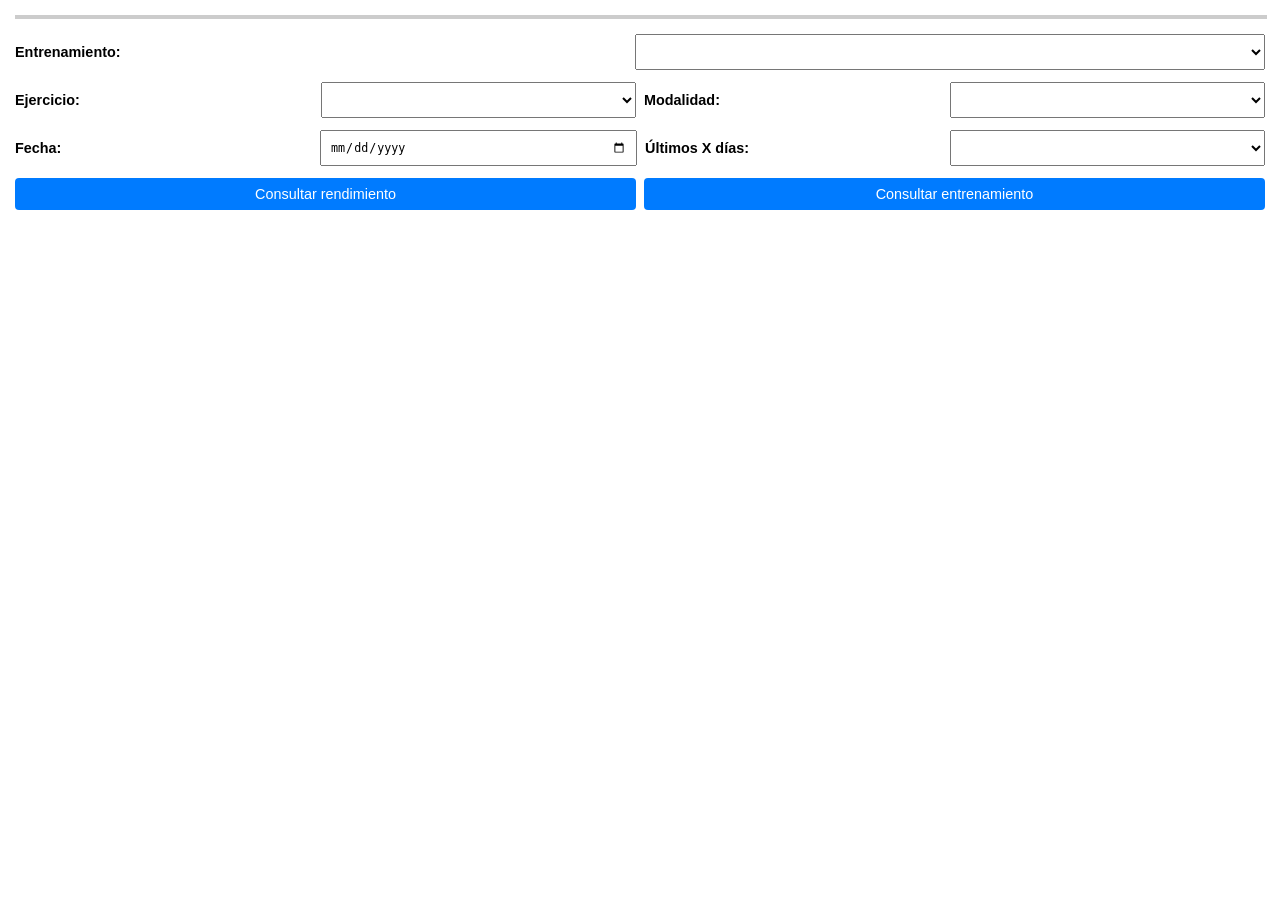
==== Consulta.html @ db78ca84 "Create Consulta.html" ====
<!DOCTYPE html>
<html lang="es">
<head>
  <meta charset="UTF-8">
  <meta name="viewport" content="width=device-width, initial-scale=1.0">
  <title>Consulta de Entrenamientos</title>
  <style>
    body {
      font-family: Arial, sans-serif;
      margin: 0;
      padding: 15px;
      box-sizing: border-box;
    }

    .viewers-container {
      display: flex;
      flex-direction: column;
      width: 100%;
      margin-bottom: 15px;
    }

    iframe {
      width: 100%;
      border: 1px solid #ccc;
      transition: height 0.3s ease;
    }

    .form-section {
      display: flex;
      flex-direction: column;
      gap: 12px;
    }

    .row {
      display: flex;
      gap: 8px;
      align-items: center;
    }

    .row > * {
      flex: 1;
    }

    label {
      font-weight: bold;
      font-size: 0.9em;
    }

    select, input, button {
      padding: 8px;
      font-size: 0.9em;
      box-sizing: border-box;
    }

    button {
      cursor: pointer;
      background-color: #007bff;
      color: white;
      border: none;
      border-radius: 4px;
    }

    button:hover {
      background-color: #0056b3;
    }
  </style>
</head>
<body>

  <!-- Visores para Gráfico y Tabla -->
  <div class="viewers-container">
    <iframe id="grafico" src="about:blank" style="height: 0px;"></iframe>
    <iframe id="tabla" src="about:blank" style="height: 0px;"></iframe>
  </div>

  <div class="form-section">
    <!-- Fila 1: Entrenamiento -->
    <div class="row">
      <label>Entrenamiento:</label>
      <select id="entrenamiento">
        <option value=""></option>
        <option value="Fuerza">Fuerza</option>
        <option value="Cardio">Cardio</option>
      </select>
    </div>

    <!-- Fila 2: Ejercicio y Modalidad -->
    <div class="row">
      <label>Ejercicio:</label>
      <select id="ejercicio"></select>
      
      <label>Modalidad:</label>
      <select id="modalidad2"></select>
    </div>

    <!-- Fila 3: Fecha y Últimos X Días -->
    <div class="row">
      <label>Fecha:</label>
      <input type="date" id="datePicker1">

      <label>Últimos X días:</label>
      <select id="xDays">
        <option value=""></option>
        <option value="7">7</option>
        <option value="14">14</option>
        <option value="30">30</option>
        <option value="90">90</option>
        <option value="180">180</option>
        <option value="365">365</option>
      </select>
    </div>

    <!-- Fila 4: Botones de Consulta -->
    <div class="row">
      <button id="consultarRendimiento">Consultar rendimiento</button>
      <button id="consultarEntrenamiento">Consultar entrenamiento</button>
    </div>
  </div>

  <script src="consulta.js"></script>
</body>
</html>
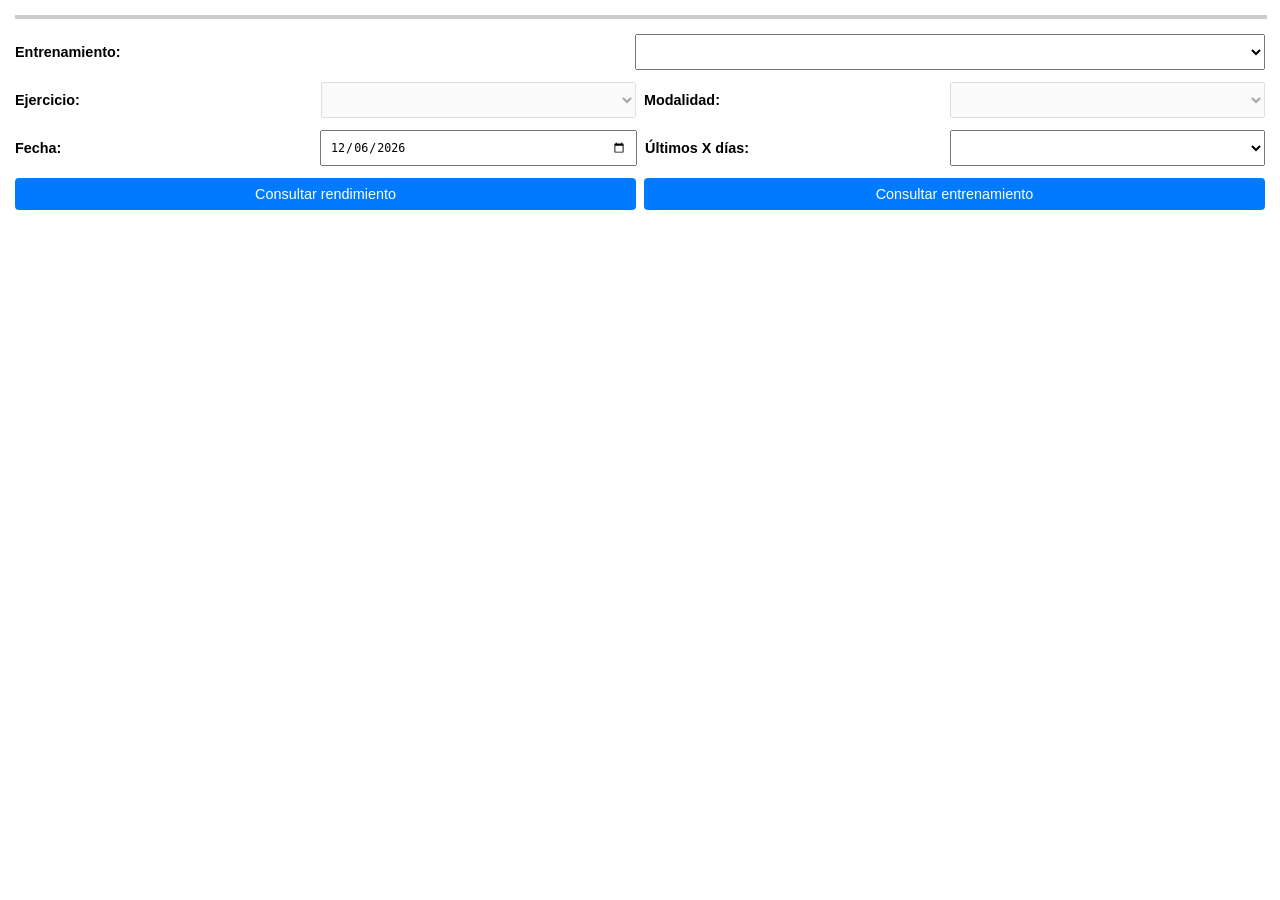
==== commit 6cbeb47a: "Disable select elements and update button ID Updated select elements to be disabled and modified but" ====
--- a/Consulta.html
+++ b/Consulta.html
@@ -87,10 +87,10 @@
     <!-- Fila 2: Ejercicio y Modalidad -->
     <div class="row">
       <label>Ejercicio:</label>
-      <select id="ejercicio"></select>
+      <select id="ejercicio" disabled></select>
       
       <label>Modalidad:</label>
-      <select id="modalidad2"></select>
+      <select id="modalidad2" disabled></select>
     </div>
 
     <!-- Fila 3: Fecha y Últimos X Días -->
@@ -113,10 +113,178 @@
     <!-- Fila 4: Botones de Consulta -->
     <div class="row">
       <button id="consultarRendimiento">Consultar rendimiento</button>
-      <button id="consultarEntrenamiento">Consultar entrenamiento</button>
+      <button id="consultar_entrenamiento">Consultar entrenamiento</button>
     </div>
   </div>
 
-  <script src="consulta.js"></script>
+  <script>
+    // --- SIMULACIÓN DE TINYDB (LocalStorage) Y VARIABLES GLOBALES ---
+    const TinyDB = {
+      getValue: (key, defaultValue = "") => localStorage.getItem(key) || defaultValue,
+      storeValue: (key, value) => localStorage.setItem(key, value)
+    };
+
+    let globalName = "";
+
+    // URLs de Web Services y WebViewers
+    const SCRIPT_URL_POST = "https://script.google.com/macros/s/AKfycbxMfiseKw7Fh810OIbEPnGrNZa-ZviQ7XYUifrdrk7lxfHdjODFPRzw0QmLehMKnicI/exec";
+    const URL_GRAFICO = "https://alexjusto96-cloud.github.io/Grafico-2/?nocache=12345";
+    const URL_TABLA_ENTRENAMIENTO = "https://script.google.com/macros/s/AKfycbwwDr2VQiWfA4BlgfWWauqzy4RQ-NAcFoQXuuyU4nSXPJU0C1V30Ba-GxzR8drJU7nE/exec";
+    const URL_TABLA_RENDIMIENTO = "https://script.google.com/macros/s/AKfycbxms-4qo1yqX4lK3lw73tMOqBICXn_2LEmvVnmgIkOTFD7LItZm_KOkew0HO6j2BXA/exec";
+
+    // --- INICIALIZACIÓN ---
+    document.addEventListener("DOMContentLoaded", () => {
+      globalName = TinyDB.getValue("Usuario", "");
+      inicializarFecha();
+      bindEvents();
+      actualizarEstadoSelects();
+    });
+
+    function inicializarFecha() {
+      const now = new Date();
+      const year = now.getFullYear();
+      const month = String(now.getMonth() + 1).padStart(2, "0");
+      const day = String(now.getDate()).padStart(2, "0");
+      
+      document.getElementById("datePicker1").value = `${year}-${month}-${day}`;
+    }
+
+    // --- MANEJO DE EVENTOS ---
+    function bindEvents() {
+      document.getElementById("entrenamiento").addEventListener("change", alSeleccionarEntrenamiento);
+      document.getElementById("ejercicio").addEventListener("change", alSeleccionarEjercicio);
+      document.getElementById("consultar_entrenamiento").addEventListener("click", ejecutarConsultaEntrenamiento);
+      document.getElementById("consultarRendimiento").addEventListener("click", ejecutarConsultaRendimiento);
+    }
+
+    function actualizarEstadoSelects() {
+      const entrenamientoVal = document.getElementById("entrenamiento").value;
+      const ejercicioVal = document.getElementById("ejercicio").value;
+
+      const selectEjercicio = document.getElementById("ejercicio");
+      const selectModalidad = document.getElementById("modalidad2");
+
+      selectEjercicio.disabled = entrenamientoVal === "";
+      selectModalidad.disabled = ejercicioVal === "" || selectEjercicio.disabled;
+    }
+
+    // Bloque: Entrenamiento.AfterPicking
+    function alSeleccionarEntrenamiento() {
+      const entrenamientoVal = document.getElementById("entrenamiento").value;
+      const selectEjercicio = document.getElementById("ejercicio");
+      const selectModalidad = document.getElementById("modalidad2");
+
+      selectEjercicio.innerHTML = '<option value=""></option>';
+      selectModalidad.innerHTML = '<option value=""></option>';
+
+      if (entrenamientoVal === "Fuerza") {
+        const ejerciciosGuardados = JSON.parse(TinyDB.getValue("Ejercicio", "[]"));
+        poblarSelect(selectEjercicio, ejerciciosGuardados);
+      } else if (entrenamientoVal === "Cardio") {
+        poblarSelect(selectEjercicio, ["Carrera", "Ciclismo"]);
+      }
+
+      actualizarEstadoSelects();
+    }
+
+    // Bloque: Ejercicio.AfterPicking
+    function alSeleccionarEjercicio() {
+      const entrenamientoVal = document.getElementById("entrenamiento").value;
+      const ejercicioVal = document.getElementById("ejercicio").value;
+      const selectModalidad = document.getElementById("modalidad2");
+
+      selectModalidad.innerHTML = '<option value=""></option>';
+
+      if (entrenamientoVal === "Fuerza") {
+        const modalidadesFuerza = JSON.parse(TinyDB.getValue("ModalidadFuerza", "[]"));
+        poblarSelect(selectModalidad, modalidadesFuerza);
+      } else if (entrenamientoVal === "Cardio") {
+        if (ejercicioVal === "Carrera") {
+          const opcionesCarrera = JSON.parse(TinyDB.getValue("Carrera", "[]"));
+          poblarSelect(selectModalidad, opcionesCarrera);
+        } else if (ejercicioVal === "Ciclismo") {
+          const opcionesCiclismo = JSON.parse(TinyDB.getValue("Ciclismo", "[]"));
+          poblarSelect(selectModalidad, opcionesCiclismo);
+        }
+      }
+
+      actualizarEstadoSelects();
+    }
+
+    // Bloque: Consultar_entrenamiento.Click
+    function ejecutarConsultaEntrenamiento() {
+      enviarPeticionWebPost(() => {
+        const iframeGrafico = document.getElementById("grafico");
+        const iframeTabla = document.getElementById("tabla");
+
+        iframeTabla.src = URL_TABLA_ENTRENAMIENTO;
+        
+        iframeGrafico.style.height = "0px";
+        iframeTabla.style.height = "500px";
+      });
+    }
+
+    // Bloque: Consultar_rendimiento.Click
+    function ejecutarConsultaRendimiento() {
+      const fecha = document.getElementById("datePicker1").value;
+      const entrenamiento = document.getElementById("entrenamiento").value;
+      const ejercicio = document.getElementById("ejercicio").value;
+
+      if (fecha !== "" && entrenamiento !== "" && ejercicio !== "") {
+        enviarPeticionWebPost(() => {
+          const iframeGrafico = document.getElementById("grafico");
+          const iframeTabla = document.getElementById("tabla");
+
+          iframeGrafico.src = URL_GRAFICO;
+          
+          setTimeout(() => {
+            iframeTabla.src = URL_TABLA_RENDIMIENTO;
+          }, 500);
+
+          iframeGrafico.style.height = "250px";
+          iframeTabla.style.height = "250px";
+        });
+      } else {
+        alert("Comprobar campos");
+      }
+    }
+
+    // --- PETICIÓN HTTP ---
+    function enviarPeticionWebPost(onSuccess) {
+      const params = new URLSearchParams({
+        "name": globalName,
+        "date": document.getElementById("datePicker1").value,
+        "textbox": document.getElementById("xDays").value,
+        "lp1": document.getElementById("entrenamiento").value,
+        "lp2": document.getElementById("ejercicio").value,
+        "lp3": document.getElementById("modalidad2").value
+      });
+
+      fetch(SCRIPT_URL_POST, {
+        method: "POST",
+        headers: {
+          "Content-Type": "application/x-www-form-urlencoded"
+        },
+        body: params.toString()
+      })
+      .then(() => {
+        if (onSuccess) onSuccess();
+      })
+      .catch(err => {
+        console.error("Error en la solicitud Web1:", err);
+        if (onSuccess) onSuccess();
+      });
+    }
+
+    // --- UTILIDADES ---
+    function poblarSelect(selectElement, opciones) {
+      opciones.forEach(opt => {
+        const option = document.createElement("option");
+        option.value = opt;
+        option.textContent = opt;
+        selectElement.appendChild(option);
+      });
+    }
+  </script>
 </body>
 </html>
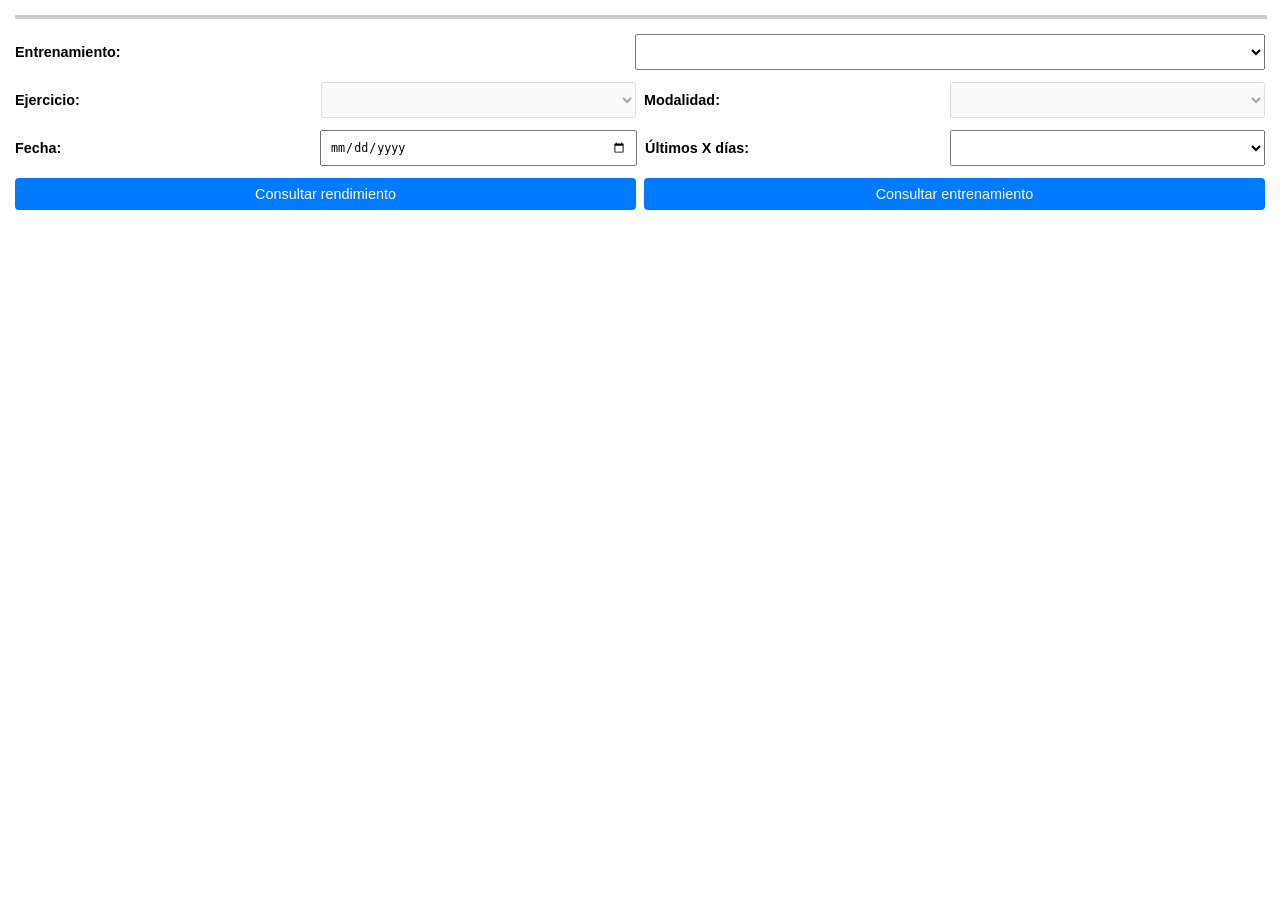
==== commit bd0f269e: "Refactor JavaScript to external file Removed inline JavaScript code for better organization and main" ====
--- a/Consulta.html
+++ b/Consulta.html
@@ -117,174 +117,7 @@
     </div>
   </div>
 
-  <script>
-    // --- SIMULACIÓN DE TINYDB (LocalStorage) Y VARIABLES GLOBALES ---
-    const TinyDB = {
-      getValue: (key, defaultValue = "") => localStorage.getItem(key) || defaultValue,
-      storeValue: (key, value) => localStorage.setItem(key, value)
-    };
-
-    let globalName = "";
-
-    // URLs de Web Services y WebViewers
-    const SCRIPT_URL_POST = "https://script.google.com/macros/s/AKfycbxMfiseKw7Fh810OIbEPnGrNZa-ZviQ7XYUifrdrk7lxfHdjODFPRzw0QmLehMKnicI/exec";
-    const URL_GRAFICO = "https://alexjusto96-cloud.github.io/Grafico-2/?nocache=12345";
-    const URL_TABLA_ENTRENAMIENTO = "https://script.google.com/macros/s/AKfycbwwDr2VQiWfA4BlgfWWauqzy4RQ-NAcFoQXuuyU4nSXPJU0C1V30Ba-GxzR8drJU7nE/exec";
-    const URL_TABLA_RENDIMIENTO = "https://script.google.com/macros/s/AKfycbxms-4qo1yqX4lK3lw73tMOqBICXn_2LEmvVnmgIkOTFD7LItZm_KOkew0HO6j2BXA/exec";
-
-    // --- INICIALIZACIÓN ---
-    document.addEventListener("DOMContentLoaded", () => {
-      globalName = TinyDB.getValue("Usuario", "");
-      inicializarFecha();
-      bindEvents();
-      actualizarEstadoSelects();
-    });
-
-    function inicializarFecha() {
-      const now = new Date();
-      const year = now.getFullYear();
-      const month = String(now.getMonth() + 1).padStart(2, "0");
-      const day = String(now.getDate()).padStart(2, "0");
-      
-      document.getElementById("datePicker1").value = `${year}-${month}-${day}`;
-    }
-
-    // --- MANEJO DE EVENTOS ---
-    function bindEvents() {
-      document.getElementById("entrenamiento").addEventListener("change", alSeleccionarEntrenamiento);
-      document.getElementById("ejercicio").addEventListener("change", alSeleccionarEjercicio);
-      document.getElementById("consultar_entrenamiento").addEventListener("click", ejecutarConsultaEntrenamiento);
-      document.getElementById("consultarRendimiento").addEventListener("click", ejecutarConsultaRendimiento);
-    }
-
-    function actualizarEstadoSelects() {
-      const entrenamientoVal = document.getElementById("entrenamiento").value;
-      const ejercicioVal = document.getElementById("ejercicio").value;
-
-      const selectEjercicio = document.getElementById("ejercicio");
-      const selectModalidad = document.getElementById("modalidad2");
-
-      selectEjercicio.disabled = entrenamientoVal === "";
-      selectModalidad.disabled = ejercicioVal === "" || selectEjercicio.disabled;
-    }
-
-    // Bloque: Entrenamiento.AfterPicking
-    function alSeleccionarEntrenamiento() {
-      const entrenamientoVal = document.getElementById("entrenamiento").value;
-      const selectEjercicio = document.getElementById("ejercicio");
-      const selectModalidad = document.getElementById("modalidad2");
-
-      selectEjercicio.innerHTML = '<option value=""></option>';
-      selectModalidad.innerHTML = '<option value=""></option>';
-
-      if (entrenamientoVal === "Fuerza") {
-        const ejerciciosGuardados = JSON.parse(TinyDB.getValue("Ejercicio", "[]"));
-        poblarSelect(selectEjercicio, ejerciciosGuardados);
-      } else if (entrenamientoVal === "Cardio") {
-        poblarSelect(selectEjercicio, ["Carrera", "Ciclismo"]);
-      }
-
-      actualizarEstadoSelects();
-    }
-
-    // Bloque: Ejercicio.AfterPicking
-    function alSeleccionarEjercicio() {
-      const entrenamientoVal = document.getElementById("entrenamiento").value;
-      const ejercicioVal = document.getElementById("ejercicio").value;
-      const selectModalidad = document.getElementById("modalidad2");
-
-      selectModalidad.innerHTML = '<option value=""></option>';
-
-      if (entrenamientoVal === "Fuerza") {
-        const modalidadesFuerza = JSON.parse(TinyDB.getValue("ModalidadFuerza", "[]"));
-        poblarSelect(selectModalidad, modalidadesFuerza);
-      } else if (entrenamientoVal === "Cardio") {
-        if (ejercicioVal === "Carrera") {
-          const opcionesCarrera = JSON.parse(TinyDB.getValue("Carrera", "[]"));
-          poblarSelect(selectModalidad, opcionesCarrera);
-        } else if (ejercicioVal === "Ciclismo") {
-          const opcionesCiclismo = JSON.parse(TinyDB.getValue("Ciclismo", "[]"));
-          poblarSelect(selectModalidad, opcionesCiclismo);
-        }
-      }
-
-      actualizarEstadoSelects();
-    }
-
-    // Bloque: Consultar_entrenamiento.Click
-    function ejecutarConsultaEntrenamiento() {
-      enviarPeticionWebPost(() => {
-        const iframeGrafico = document.getElementById("grafico");
-        const iframeTabla = document.getElementById("tabla");
-
-        iframeTabla.src = URL_TABLA_ENTRENAMIENTO;
-        
-        iframeGrafico.style.height = "0px";
-        iframeTabla.style.height = "500px";
-      });
-    }
-
-    // Bloque: Consultar_rendimiento.Click
-    function ejecutarConsultaRendimiento() {
-      const fecha = document.getElementById("datePicker1").value;
-      const entrenamiento = document.getElementById("entrenamiento").value;
-      const ejercicio = document.getElementById("ejercicio").value;
-
-      if (fecha !== "" && entrenamiento !== "" && ejercicio !== "") {
-        enviarPeticionWebPost(() => {
-          const iframeGrafico = document.getElementById("grafico");
-          const iframeTabla = document.getElementById("tabla");
-
-          iframeGrafico.src = URL_GRAFICO;
-          
-          setTimeout(() => {
-            iframeTabla.src = URL_TABLA_RENDIMIENTO;
-          }, 500);
-
-          iframeGrafico.style.height = "250px";
-          iframeTabla.style.height = "250px";
-        });
-      } else {
-        alert("Comprobar campos");
-      }
-    }
-
-    // --- PETICIÓN HTTP ---
-    function enviarPeticionWebPost(onSuccess) {
-      const params = new URLSearchParams({
-        "name": globalName,
-        "date": document.getElementById("datePicker1").value,
-        "textbox": document.getElementById("xDays").value,
-        "lp1": document.getElementById("entrenamiento").value,
-        "lp2": document.getElementById("ejercicio").value,
-        "lp3": document.getElementById("modalidad2").value
-      });
-
-      fetch(SCRIPT_URL_POST, {
-        method: "POST",
-        headers: {
-          "Content-Type": "application/x-www-form-urlencoded"
-        },
-        body: params.toString()
-      })
-      .then(() => {
-        if (onSuccess) onSuccess();
-      })
-      .catch(err => {
-        console.error("Error en la solicitud Web1:", err);
-        if (onSuccess) onSuccess();
-      });
-    }
-
-    // --- UTILIDADES ---
-    function poblarSelect(selectElement, opciones) {
-      opciones.forEach(opt => {
-        const option = document.createElement("option");
-        option.value = opt;
-        option.textContent = opt;
-        selectElement.appendChild(option);
-      });
-    }
-  </script>
+  <!-- Enlace al archivo JavaScript externo -->
+  <script src="consulta.js"></script>
 </body>
 </html>
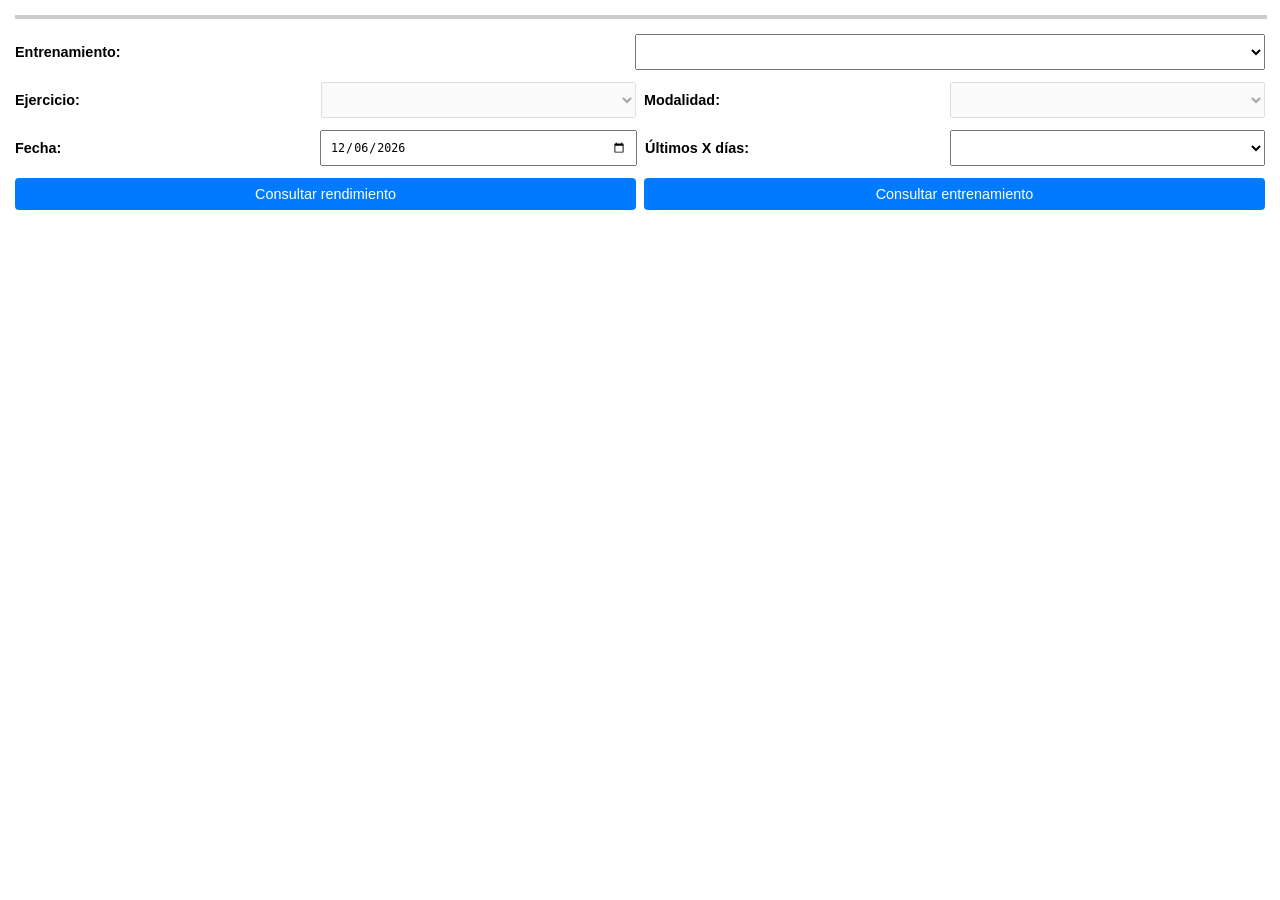
==== commit b7d86395: "Rename script source from consulta.js to Consulta.js" ====
--- a/Consulta.html
+++ b/Consulta.html
@@ -113,11 +113,11 @@
     <!-- Fila 4: Botones de Consulta -->
     <div class="row">
       <button id="consultarRendimiento">Consultar rendimiento</button>
-      <button id="consultar_entrenamiento">Consultar entrenamiento</button>
+      <button id="consultarEntrenamiento">Consultar entrenamiento</button>
     </div>
   </div>
 
   <!-- Enlace al archivo JavaScript externo -->
-  <script src="consulta.js"></script>
+  <script src="Consulta.js"></script>
 </body>
 </html>
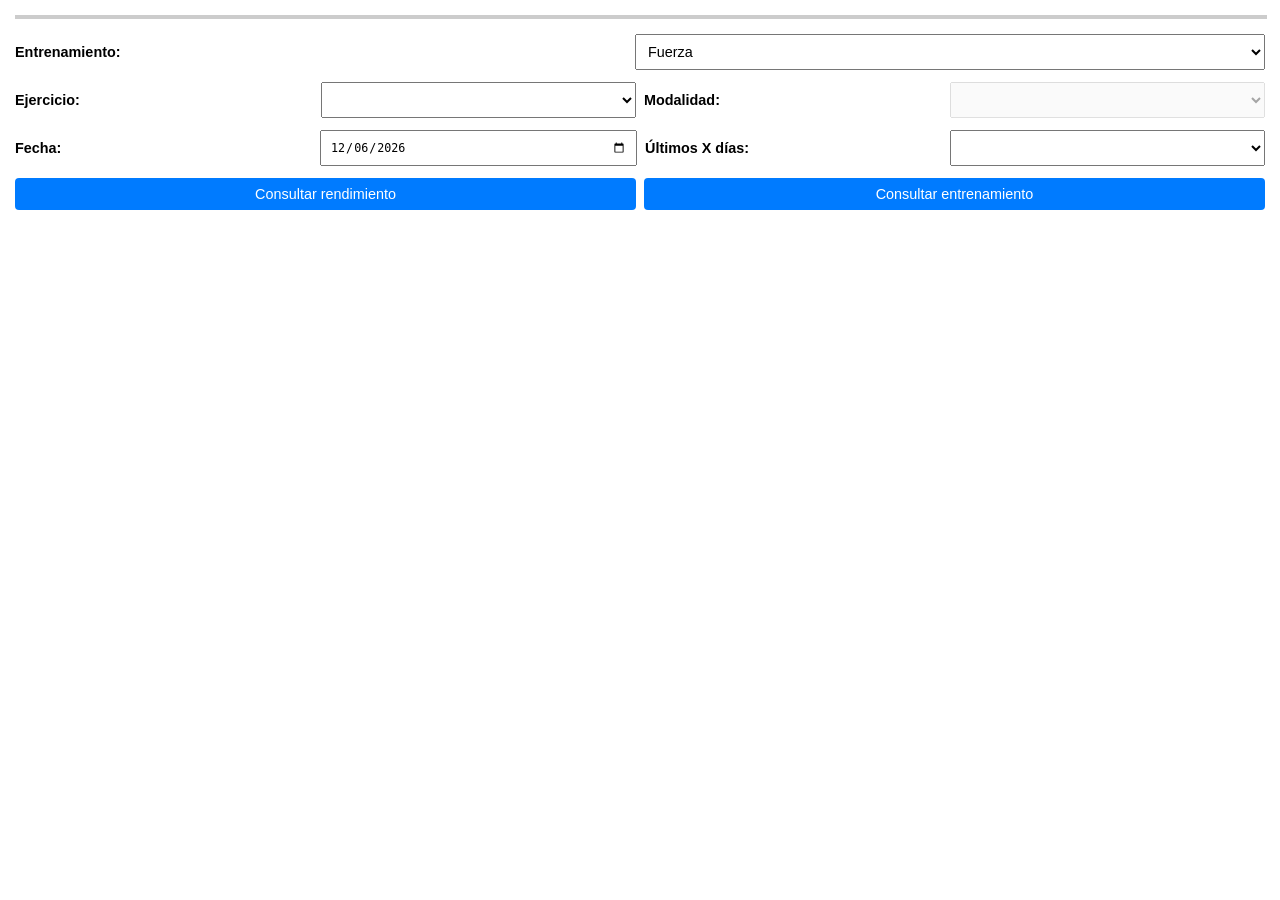
==== commit 0e8da8d9: "Remove empty option from entrenamiento select" ====
--- a/Consulta.html
+++ b/Consulta.html
@@ -78,8 +78,7 @@
     <div class="row">
       <label>Entrenamiento:</label>
       <select id="entrenamiento">
-        <option value=""></option>
-        <option value="Fuerza">Fuerza</option>
+                <option value="Fuerza">Fuerza</option>
         <option value="Cardio">Cardio</option>
       </select>
     </div>
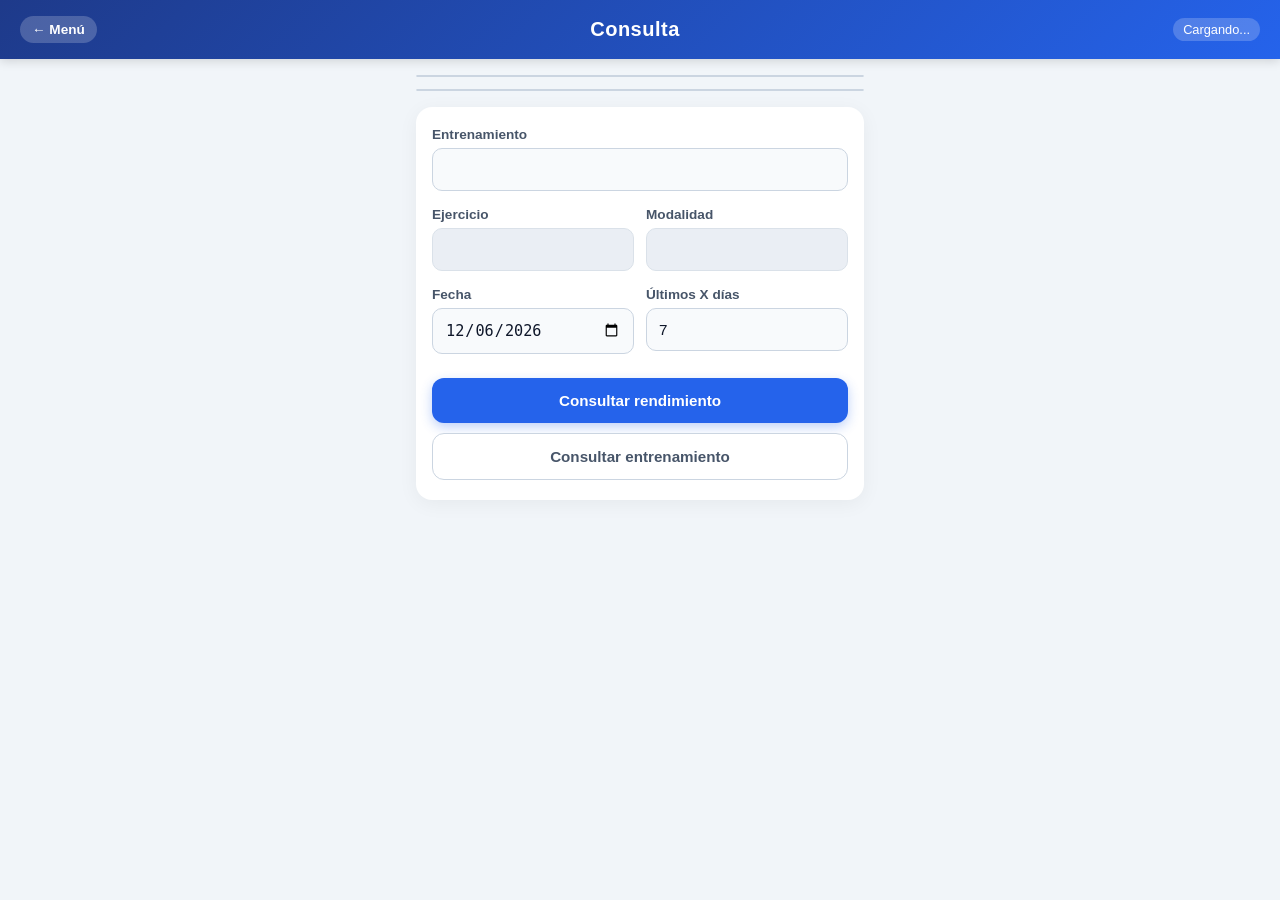
==== commit eb381fe6: "Update Consulta.html" ====
--- a/Consulta.html
+++ b/Consulta.html
@@ -2,119 +2,243 @@
 <html lang="es">
 <head>
   <meta charset="UTF-8">
-  <meta name="viewport" content="width=device-width, initial-scale=1.0">
+  <meta name="viewport" content="width=device-width, initial-scale=1.0, maximum-scale=1.0, user-scalable=no">
   <title>Consulta de Entrenamientos</title>
+  <meta name="theme-color" content="#1e3a8a">
   <style>
     body {
-      font-family: Arial, sans-serif;
       margin: 0;
-      padding: 15px;
+      padding: 0;
+      background-color: #f1f5f9;
+      font-family: -apple-system, BlinkMacSystemFont, 'Segoe UI', Roboto, Helvetica, Arial, sans-serif;
+      color: #0f172a;
+      -webkit-tap-highlight-color: transparent;
+    }
+
+    header {
+      background: linear-gradient(135deg, #1e3a8a, #2563eb);
+      color: #ffffff;
+      padding: 16px 20px;
+      display: flex;
+      justify-content: space-between;
+      align-items: center;
+      position: sticky;
+      top: 0;
+      z-index: 100;
+      box-shadow: 0 2px 10px rgba(0,0,0,0.15);
+    }
+
+    h1 {
+      margin: 0;
+      font-size: 1.25rem;
+      font-weight: 700;
+      letter-spacing: 0.5px;
+    }
+
+    .btn-atras {
+      background: rgba(255,255,255,0.2);
+      color: #ffffff;
+      border: none;
+      padding: 6px 12px;
+      border-radius: 20px;
+      font-size: 0.85rem;
+      font-weight: 600;
+      cursor: pointer;
+      display: flex;
+      align-items: center;
+      gap: 4px;
+    }
+
+    .btn-atras:hover {
+      background: rgba(255,255,255,0.3);
+    }
+
+    main {
+      padding: 16px;
+      max-width: 480px;
+      margin: 0 auto;
       box-sizing: border-box;
     }
 
+    .card {
+      background: #ffffff;
+      border-radius: 16px;
+      padding: 20px 16px;
+      box-shadow: 0 4px 20px rgba(0,0,0,0.05);
+      margin-bottom: 16px;
+    }
+
     .viewers-container {
       display: flex;
       flex-direction: column;
       width: 100%;
-      margin-bottom: 15px;
+      gap: 12px;
+      margin-bottom: 16px;
     }
 
     iframe {
       width: 100%;
-      border: 1px solid #ccc;
+      border: 1px solid #cbd5e1;
+      border-radius: 12px;
       transition: height 0.3s ease;
+      background: #ffffff;
+      box-sizing: border-box;
     }
 
     .form-section {
       display: flex;
       flex-direction: column;
+      gap: 16px;
+    }
+
+    .field-group {
+      display: flex;
+      flex-direction: column;
+      gap: 6px;
+    }
+
+    .row-grid {
+      display: grid;
+      grid-template-columns: 1fr 1fr;
       gap: 12px;
     }
 
-    .row {
-      display: flex;
-      gap: 8px;
-      align-items: center;
-    }
-
-    .row > * {
-      flex: 1;
-    }
-
     label {
-      font-weight: bold;
-      font-size: 0.9em;
-    }
-
-    select, input, button {
-      padding: 8px;
-      font-size: 0.9em;
+      font-weight: 600;
+      font-size: 0.85rem;
+      color: #475569;
+    }
+
+    select, input {
+      width: 100%;
+      padding: 12px;
+      border: 1px solid #cbd5e1;
+      border-radius: 10px;
+      font-size: 0.95rem;
+      outline: none;
       box-sizing: border-box;
-    }
-
-    button {
+      background: #f8fafc;
+      color: #0f172a;
+      appearance: none;
+      -webkit-appearance: none;
+    }
+
+    select:disabled {
+      background: #e2e8f0;
+      color: #94a3b8;
+      cursor: not-allowed;
+    }
+
+    .actions-grid {
+      display: flex;
+      flex-direction: column;
+      gap: 10px;
+      margin-top: 8px;
+    }
+
+    button.primary-btn {
+      width: 100%;
+      padding: 14px;
+      border: none;
+      background: #2563eb;
+      color: #ffffff;
+      border-radius: 12px;
+      font-weight: 600;
+      font-size: 0.95rem;
       cursor: pointer;
-      background-color: #007bff;
-      color: white;
-      border: none;
-      border-radius: 4px;
-    }
-
-    button:hover {
-      background-color: #0056b3;
+      box-shadow: 0 4px 12px rgba(37,99,235,0.3);
+      transition: background 0.2s;
+    }
+
+    button.primary-btn:hover {
+      background: #1d4ed8;
+    }
+
+    button.secondary-btn {
+      width: 100%;
+      padding: 14px;
+      border: 1px solid #cbd5e1;
+      background: #ffffff;
+      color: #475569;
+      border-radius: 12px;
+      font-weight: 600;
+      font-size: 0.95rem;
+      cursor: pointer;
+      transition: background 0.2s;
+    }
+
+    button.secondary-btn:hover {
+      background: #f1f5f9;
     }
   </style>
 </head>
 <body>
 
-  <!-- Visores para Gráfico y Tabla -->
-  <div class="viewers-container">
-    <iframe id="grafico" src="about:blank" style="height: 0px;"></iframe>
-    <iframe id="tabla" src="about:blank" style="height: 0px;"></iframe>
-  </div>
-
-  <div class="form-section">
-    <!-- Fila 1: Entrenamiento -->
-    <div class="row">
-      <label>Entrenamiento:</label>
-      <select id="entrenamiento">
-                <option value="Fuerza">Fuerza</option>
-        <option value="Cardio">Cardio</option>
-      </select>
+  <header>
+    <button type="button" id="btnAtrasTop" class="btn-atras">← Menú</button>
+    <h1>Consulta</h1>
+    <span id="user-display" style="font-size: 0.8rem; background: rgba(255,255,255,0.2); padding: 4px 10px; border-radius: 20px;">Cargando...</span>
+  </header>
+
+  <main>
+    <!-- Visores para Gráfico y Tabla -->
+    <div class="viewers-container">
+      <iframe id="grafico" src="about:blank" style="height: 0px;"></iframe>
+      <iframe id="tabla" src="about:blank" style="height: 0px;"></iframe>
     </div>
 
-    <!-- Fila 2: Ejercicio y Modalidad -->
-    <div class="row">
-      <label>Ejercicio:</label>
-      <select id="ejercicio" disabled></select>
-      
-      <label>Modalidad:</label>
-      <select id="modalidad2" disabled></select>
+    <div class="card">
+      <div class="form-section">
+        
+        <!-- Entrenamiento -->
+        <div class="field-group">
+          <label for="entrenamiento">Entrenamiento</label>
+          <select id="entrenamiento">
+            <option value="Fuerza">Fuerza</option>
+            <option value="Cardio">Cardio</option>
+          </select>
+        </div>
+
+        <!-- Ejercicio y Modalidad -->
+        <div class="row-grid">
+          <div class="field-group">
+            <label for="ejercicio">Ejercicio</label>
+            <select id="ejercicio" disabled></select>
+          </div>
+          <div class="field-group">
+            <label for="modalidad2">Modalidad</label>
+            <select id="modalidad2" disabled></select>
+          </div>
+        </div>
+
+        <!-- Fecha y Últimos X Días -->
+        <div class="row-grid">
+          <div class="field-group">
+            <label for="datePicker1">Fecha</label>
+            <input type="date" id="datePicker1">
+          </div>
+          <div class="field-group">
+            <label for="xDays">Últimos X días</label>
+            <select id="xDays">
+              <option value="7">7</option>
+              <option value="14">14</option>
+              <option value="30">30</option>
+              <option value="90">90</option>
+              <option value="180">180</option>
+              <option value="365">365</option>
+            </select>
+          </div>
+        </div>
+
+        <!-- Botones de Acción -->
+        <div class="actions-grid">
+          <button type="button" id="consultarRendimiento" class="primary-btn">Consultar rendimiento</button>
+          <button type="button" id="consultarEntrenamiento" class="secondary-btn">Consultar entrenamiento</button>
+        </div>
+
+      </div>
     </div>
-
-    <!-- Fila 3: Fecha y Últimos X Días -->
-    <div class="row">
-      <label>Fecha:</label>
-      <input type="date" id="datePicker1">
-
-      <label>Últimos X días:</label>
-      <select id="xDays">
-        <option value=""></option>
-        <option value="7">7</option>
-        <option value="14">14</option>
-        <option value="30">30</option>
-        <option value="90">90</option>
-        <option value="180">180</option>
-        <option value="365">365</option>
-      </select>
-    </div>
-
-    <!-- Fila 4: Botones de Consulta -->
-    <div class="row">
-      <button id="consultarRendimiento">Consultar rendimiento</button>
-      <button id="consultarEntrenamiento">Consultar entrenamiento</button>
-    </div>
-  </div>
+  </main>
 
   <!-- Enlace al archivo JavaScript externo -->
   <script src="Consulta.js"></script>
